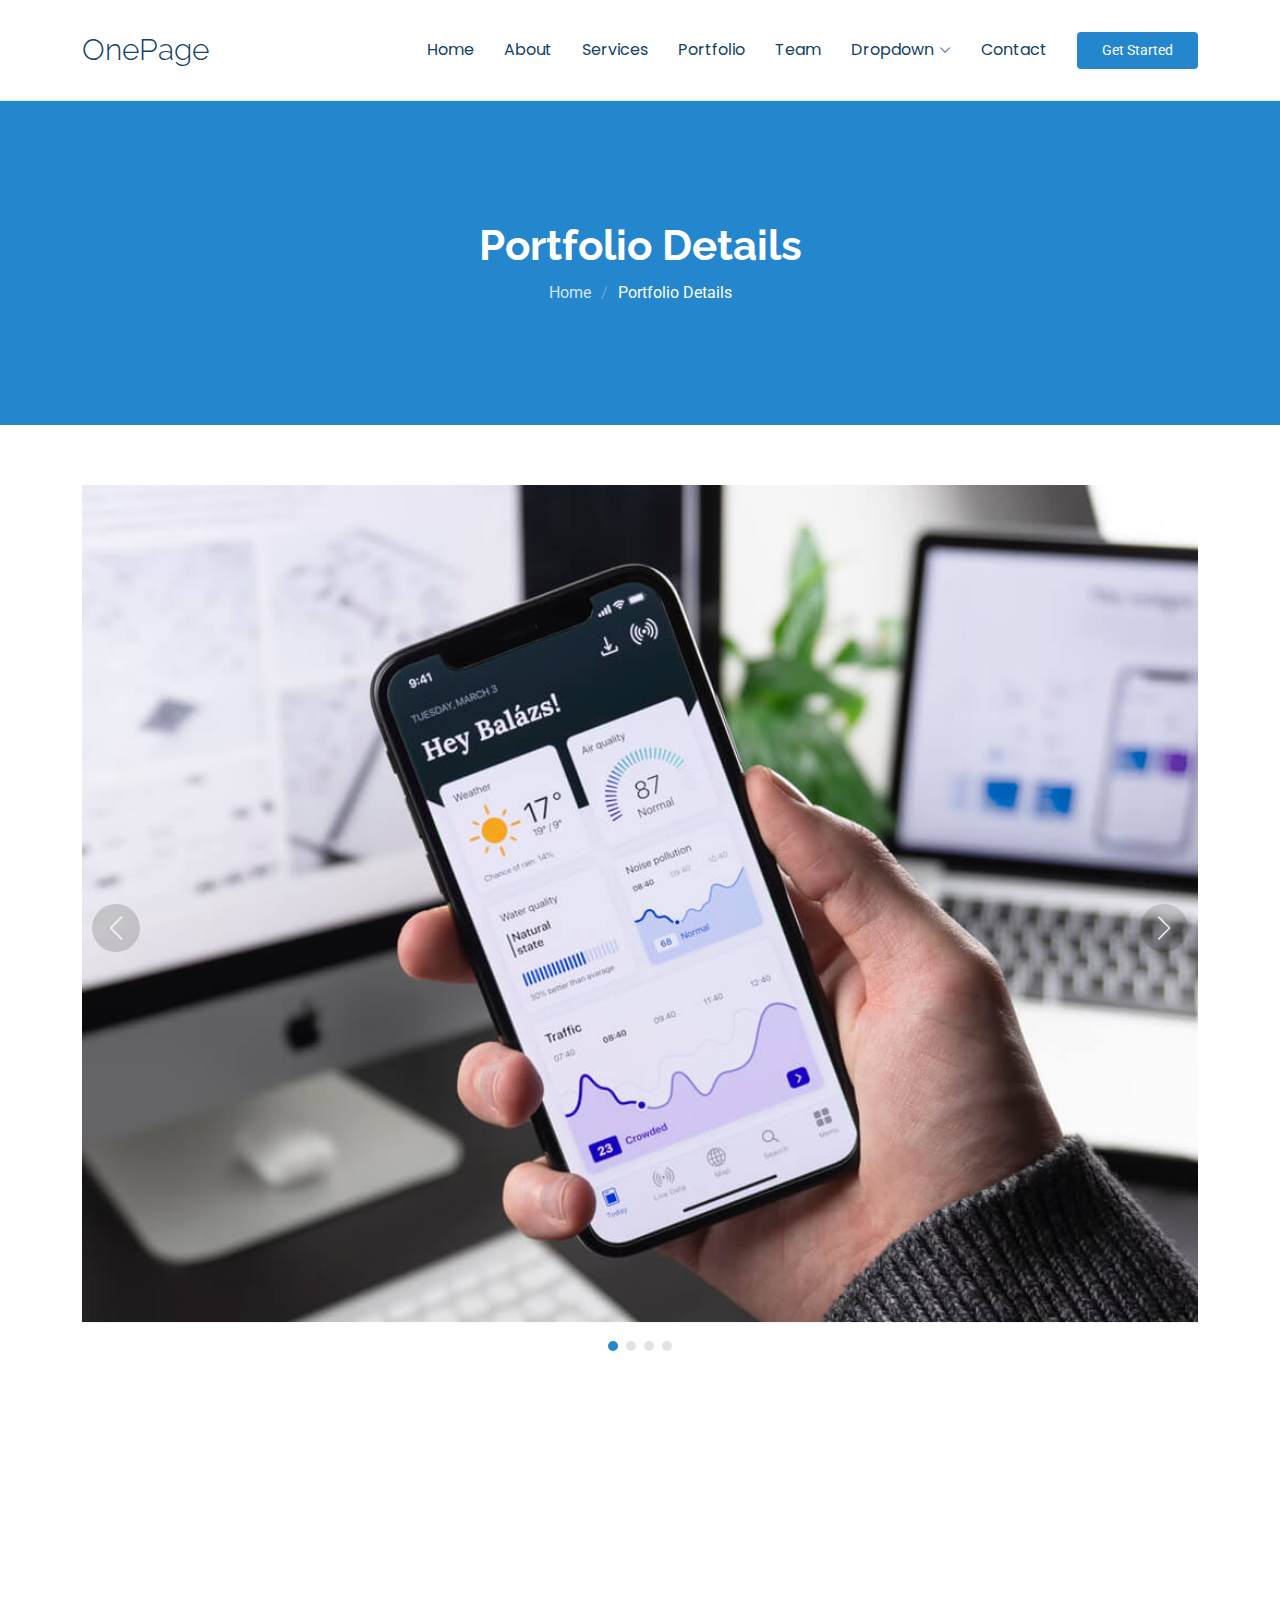
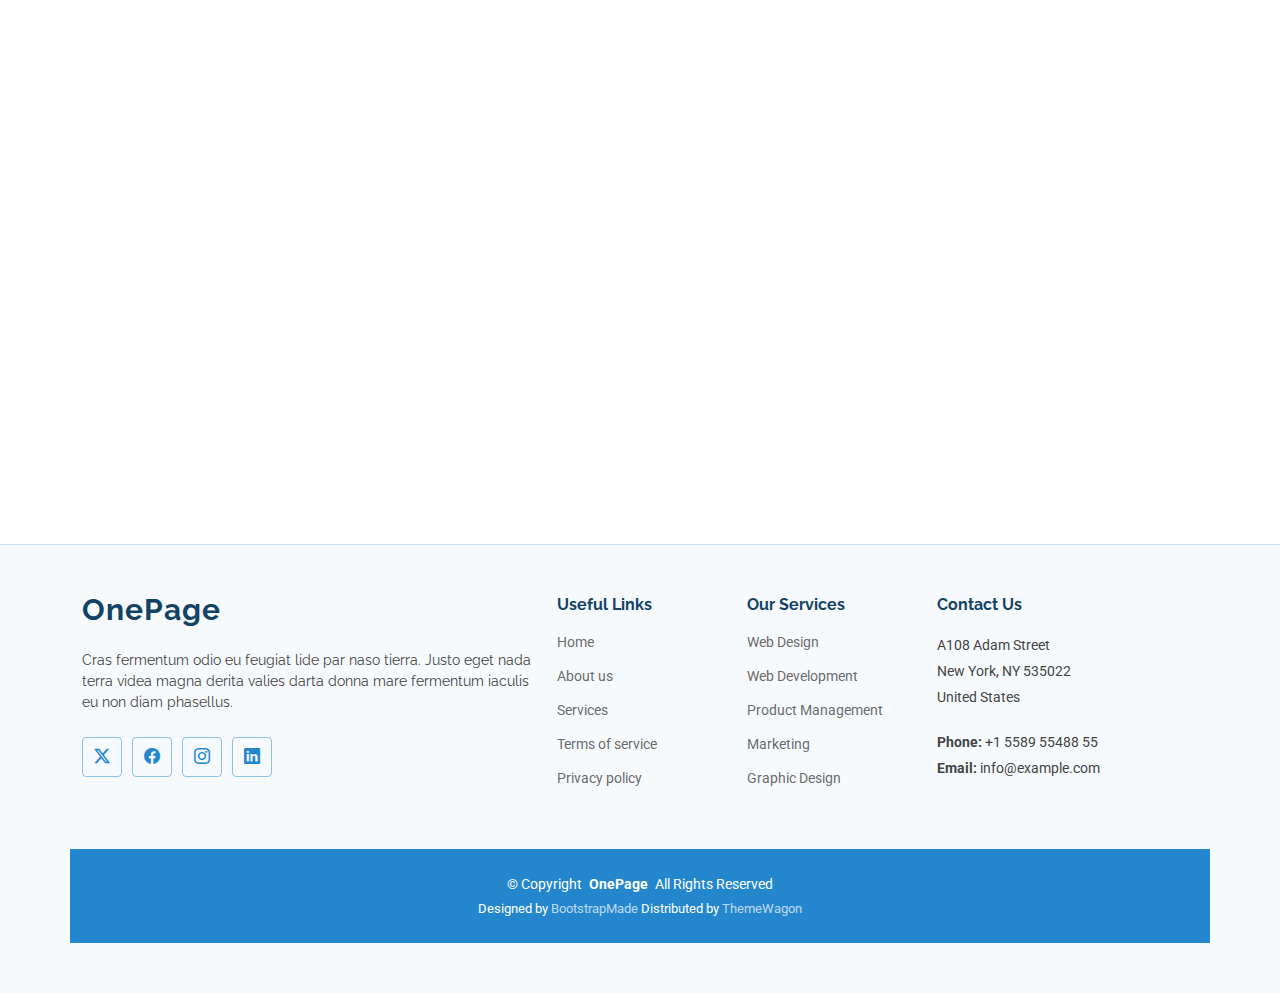
==== portfolio-details.html @ 0e71a08a "update" ====
<!DOCTYPE html>
<html lang="en">

<head>
  <meta charset="utf-8">
  <meta content="width=device-width, initial-scale=1.0" name="viewport">
  <title>Portfolio Details - OnePage Bootstrap Template</title>
  <meta name="description" content="">
  <meta name="keywords" content="">

  <!-- Favicons -->
  <link href="assets/img/favicon.png" rel="icon">
  <link href="assets/img/apple-touch-icon.png" rel="apple-touch-icon">

  <!-- Fonts -->
  <link href="https://fonts.googleapis.com" rel="preconnect">
  <link href="https://fonts.gstatic.com" rel="preconnect" crossorigin>
  <link href="https://fonts.googleapis.com/css2?family=Roboto:ital,wght@0,100;0,300;0,400;0,500;0,700;0,900;1,100;1,300;1,400;1,500;1,700;1,900&family=Poppins:ital,wght@0,100;0,200;0,300;0,400;0,500;0,600;0,700;0,800;0,900;1,100;1,200;1,300;1,400;1,500;1,600;1,700;1,800;1,900&family=Raleway:ital,wght@0,100;0,200;0,300;0,400;0,500;0,600;0,700;0,800;0,900;1,100;1,200;1,300;1,400;1,500;1,600;1,700;1,800;1,900&display=swap" rel="stylesheet">

  <!-- Vendor CSS Files -->
  <link href="assets/vendor/bootstrap/css/bootstrap.min.css" rel="stylesheet">
  <link href="assets/vendor/bootstrap-icons/bootstrap-icons.css" rel="stylesheet">
  <link href="assets/vendor/aos/aos.css" rel="stylesheet">
  <link href="assets/vendor/glightbox/css/glightbox.min.css" rel="stylesheet">
  <link href="assets/vendor/swiper/swiper-bundle.min.css" rel="stylesheet">

  <!-- Main CSS File -->
  <link href="assets/css/main.css" rel="stylesheet">

  <!-- =======================================================
  * Template Name: OnePage
  * Template URL: https://bootstrapmade.com/onepage-multipurpose-bootstrap-template/
  * Updated: Aug 07 2024 with Bootstrap v5.3.3
  * Author: BootstrapMade.com
  * License: https://bootstrapmade.com/license/
  ======================================================== -->
</head>

<body class="portfolio-details-page">

  <header id="header" class="header d-flex align-items-center sticky-top">
    <div class="container-fluid container-xl position-relative d-flex align-items-center">

      <a href="index.html" class="logo d-flex align-items-center me-auto">
        <!-- Uncomment the line below if you also wish to use an image logo -->
        <!-- <img src="assets/img/logo.png" alt=""> -->
        <h1 class="sitename">OnePage</h1>
      </a>

      <nav id="navmenu" class="navmenu">
        <ul>
          <li><a href="#hero">Home<br></a></li>
          <li><a href="#about">About</a></li>
          <li><a href="#services">Services</a></li>
          <li><a href="#portfolio">Portfolio</a></li>
          <li><a href="#team">Team</a></li>
          <li class="dropdown"><a href="#"><span>Dropdown</span> <i class="bi bi-chevron-down toggle-dropdown"></i></a>
            <ul>
              <li><a href="#">Dropdown 1</a></li>
              <li class="dropdown"><a href="#"><span>Deep Dropdown</span> <i class="bi bi-chevron-down toggle-dropdown"></i></a>
                <ul>
                  <li><a href="#">Deep Dropdown 1</a></li>
                  <li><a href="#">Deep Dropdown 2</a></li>
                  <li><a href="#">Deep Dropdown 3</a></li>
                  <li><a href="#">Deep Dropdown 4</a></li>
                  <li><a href="#">Deep Dropdown 5</a></li>
                </ul>
              </li>
              <li><a href="#">Dropdown 2</a></li>
              <li><a href="#">Dropdown 3</a></li>
              <li><a href="#">Dropdown 4</a></li>
            </ul>
          </li>
          <li><a href="#contact">Contact</a></li>
        </ul>
        <i class="mobile-nav-toggle d-xl-none bi bi-list"></i>
      </nav>

      <a class="btn-getstarted" href="#about">Get Started</a>

    </div>
  </header>

  <main class="main">

    <!-- Page Title -->
    <div class="page-title accent-background">
      <div class="container">
        <h1>Portfolio Details</h1>
        <nav class="breadcrumbs">
          <ol>
            <li><a href="index.html">Home</a></li>
            <li class="current">Portfolio Details</li>
          </ol>
        </nav>
      </div>
    </div><!-- End Page Title -->

    <!-- Portfolio Details Section -->
    <section id="portfolio-details" class="portfolio-details section">

      <div class="container" data-aos="fade-up">

        <div class="portfolio-details-slider swiper init-swiper">
          <script type="application/json" class="swiper-config">
            {
              "loop": true,
              "speed": 600,
              "autoplay": {
                "delay": 5000
              },
              "slidesPerView": "auto",
              "navigation": {
                "nextEl": ".swiper-button-next",
                "prevEl": ".swiper-button-prev"
              },
              "pagination": {
                "el": ".swiper-pagination",
                "type": "bullets",
                "clickable": true
              }
            }
          </script>
          <div class="swiper-wrapper align-items-center">

            <div class="swiper-slide">
              <img src="assets/img/portfolio/app-1.jpg" alt="">
            </div>

            <div class="swiper-slide">
              <img src="assets/img/portfolio/product-1.jpg" alt="">
            </div>

            <div class="swiper-slide">
              <img src="assets/img/portfolio/branding-1.jpg" alt="">
            </div>

            <div class="swiper-slide">
              <img src="assets/img/portfolio/books-1.jpg" alt="">
            </div>

          </div>
          <div class="swiper-button-prev"></div>
          <div class="swiper-button-next"></div>
          <div class="swiper-pagination"></div>
        </div>

        <div class="row justify-content-between gy-4 mt-4">

          <div class="col-lg-8" data-aos="fade-up">
            <div class="portfolio-description">
              <h2>This is an example of portfolio details</h2>
              <p>
                Autem ipsum nam porro corporis rerum. Quis eos dolorem eos itaque inventore commodi labore quia quia. Exercitationem repudiandae officiis neque suscipit non officia eaque itaque enim. Voluptatem officia accusantium nesciunt est omnis tempora consectetur dignissimos. Sequi nulla at esse enim cum deserunt eius.
              </p>
              <p>
                Amet consequatur qui dolore veniam voluptatem voluptatem sit. Non aspernatur atque natus ut cum nam et. Praesentium error dolores rerum minus sequi quia veritatis eum. Eos et doloribus doloremque nesciunt molestiae laboriosam.
              </p>

              <div class="testimonial-item">
                <p>
                  <i class="bi bi-quote quote-icon-left"></i>
                  <span>Export tempor illum tamen malis malis eram quae irure esse labore quem cillum quid cillum eram malis quorum velit fore eram velit sunt aliqua noster fugiat irure amet legam anim culpa.</span>
                  <i class="bi bi-quote quote-icon-right"></i>
                </p>
                <div>
                  <img src="assets/img/testimonials/testimonials-2.jpg" class="testimonial-img" alt="">
                  <h3>Sara Wilsson</h3>
                  <h4>Designer</h4>
                </div>
              </div>

              <p>
                Impedit ipsum quae et aliquid doloribus et voluptatem quasi. Perspiciatis occaecati earum et magnam animi. Quibusdam non qui ea vitae suscipit vitae sunt. Repudiandae incidunt cumque minus deserunt assumenda tempore. Delectus voluptas necessitatibus est.
              </p>

              <p>
                Sunt voluptatum sapiente facilis quo odio aut ipsum repellat debitis. Molestiae et autem libero. Explicabo et quod necessitatibus similique quis dolor eum. Numquam eaque praesentium rem et qui nesciunt.
              </p>

            </div>
          </div>

          <div class="col-lg-3" data-aos="fade-up" data-aos-delay="100">
            <div class="portfolio-info">
              <h3>Project information</h3>
              <ul>
                <li><strong>Category</strong> Web design</li>
                <li><strong>Client</strong> ASU Company</li>
                <li><strong>Project date</strong> 01 March, 2020</li>
                <li><strong>Project URL</strong> <a href="#">www.example.com</a></li>
                <li><a href="#" class="btn-visit align-self-start">Visit Website</a></li>
              </ul>
            </div>
          </div>

        </div>

      </div>

    </section><!-- /Portfolio Details Section -->

  </main>

  <footer id="footer" class="footer light-background">

    <div class="container footer-top">
      <div class="row gy-4">
        <div class="col-lg-5 col-md-12 footer-about">
          <a href="index.html" class="logo d-flex align-items-center">
            <span class="sitename">OnePage</span>
          </a>
          <p>Cras fermentum odio eu feugiat lide par naso tierra. Justo eget nada terra videa magna derita valies darta donna mare fermentum iaculis eu non diam phasellus.</p>
          <div class="social-links d-flex mt-4">
            <a href=""><i class="bi bi-twitter-x"></i></a>
            <a href=""><i class="bi bi-facebook"></i></a>
            <a href=""><i class="bi bi-instagram"></i></a>
            <a href=""><i class="bi bi-linkedin"></i></a>
          </div>
        </div>

        <div class="col-lg-2 col-6 footer-links">
          <h4>Useful Links</h4>
          <ul>
            <li><a href="#">Home</a></li>
            <li><a href="#">About us</a></li>
            <li><a href="#">Services</a></li>
            <li><a href="#">Terms of service</a></li>
            <li><a href="#">Privacy policy</a></li>
          </ul>
        </div>

        <div class="col-lg-2 col-6 footer-links">
          <h4>Our Services</h4>
          <ul>
            <li><a href="#">Web Design</a></li>
            <li><a href="#">Web Development</a></li>
            <li><a href="#">Product Management</a></li>
            <li><a href="#">Marketing</a></li>
            <li><a href="#">Graphic Design</a></li>
          </ul>
        </div>

        <div class="col-lg-3 col-md-12 footer-contact text-center text-md-start">
          <h4>Contact Us</h4>
          <p>A108 Adam Street</p>
          <p>New York, NY 535022</p>
          <p>United States</p>
          <p class="mt-4"><strong>Phone:</strong> <span>+1 5589 55488 55</span></p>
          <p><strong>Email:</strong> <span>info@example.com</span></p>
        </div>

      </div>
    </div>

    <div class="container copyright text-center mt-4">
      <p>© <span>Copyright</span> <strong class="px-1 sitename">OnePage</strong> <span>All Rights Reserved</span></p>
      <div class="credits">
        <!-- All the links in the footer should remain intact. -->
        <!-- You can delete the links only if you've purchased the pro version. -->
        <!-- Licensing information: https://bootstrapmade.com/license/ -->
        <!-- Purchase the pro version with working PHP/AJAX contact form: [buy-url] -->
        Designed by <a href="https://bootstrapmade.com/">BootstrapMade</a> Distributed by <a href=“https://themewagon.com>ThemeWagon
      </div>
    </div>

  </footer>

  <!-- Scroll Top -->
  <a href="#" id="scroll-top" class="scroll-top d-flex align-items-center justify-content-center"><i class="bi bi-arrow-up-short"></i></a>

  <!-- Preloader -->
  <div id="preloader"></div>

  <!-- Vendor JS Files -->
  <script src="assets/vendor/bootstrap/js/bootstrap.bundle.min.js"></script>
  <script src="assets/vendor/php-email-form/validate.js"></script>
  <script src="assets/vendor/aos/aos.js"></script>
  <script src="assets/vendor/purecounter/purecounter_vanilla.js"></script>
  <script src="assets/vendor/glightbox/js/glightbox.min.js"></script>
  <script src="assets/vendor/swiper/swiper-bundle.min.js"></script>
  <script src="assets/vendor/imagesloaded/imagesloaded.pkgd.min.js"></script>
  <script src="assets/vendor/isotope-layout/isotope.pkgd.min.js"></script>

  <!-- Main JS File -->
  <script src="assets/js/main.js"></script>

</body>

</html>
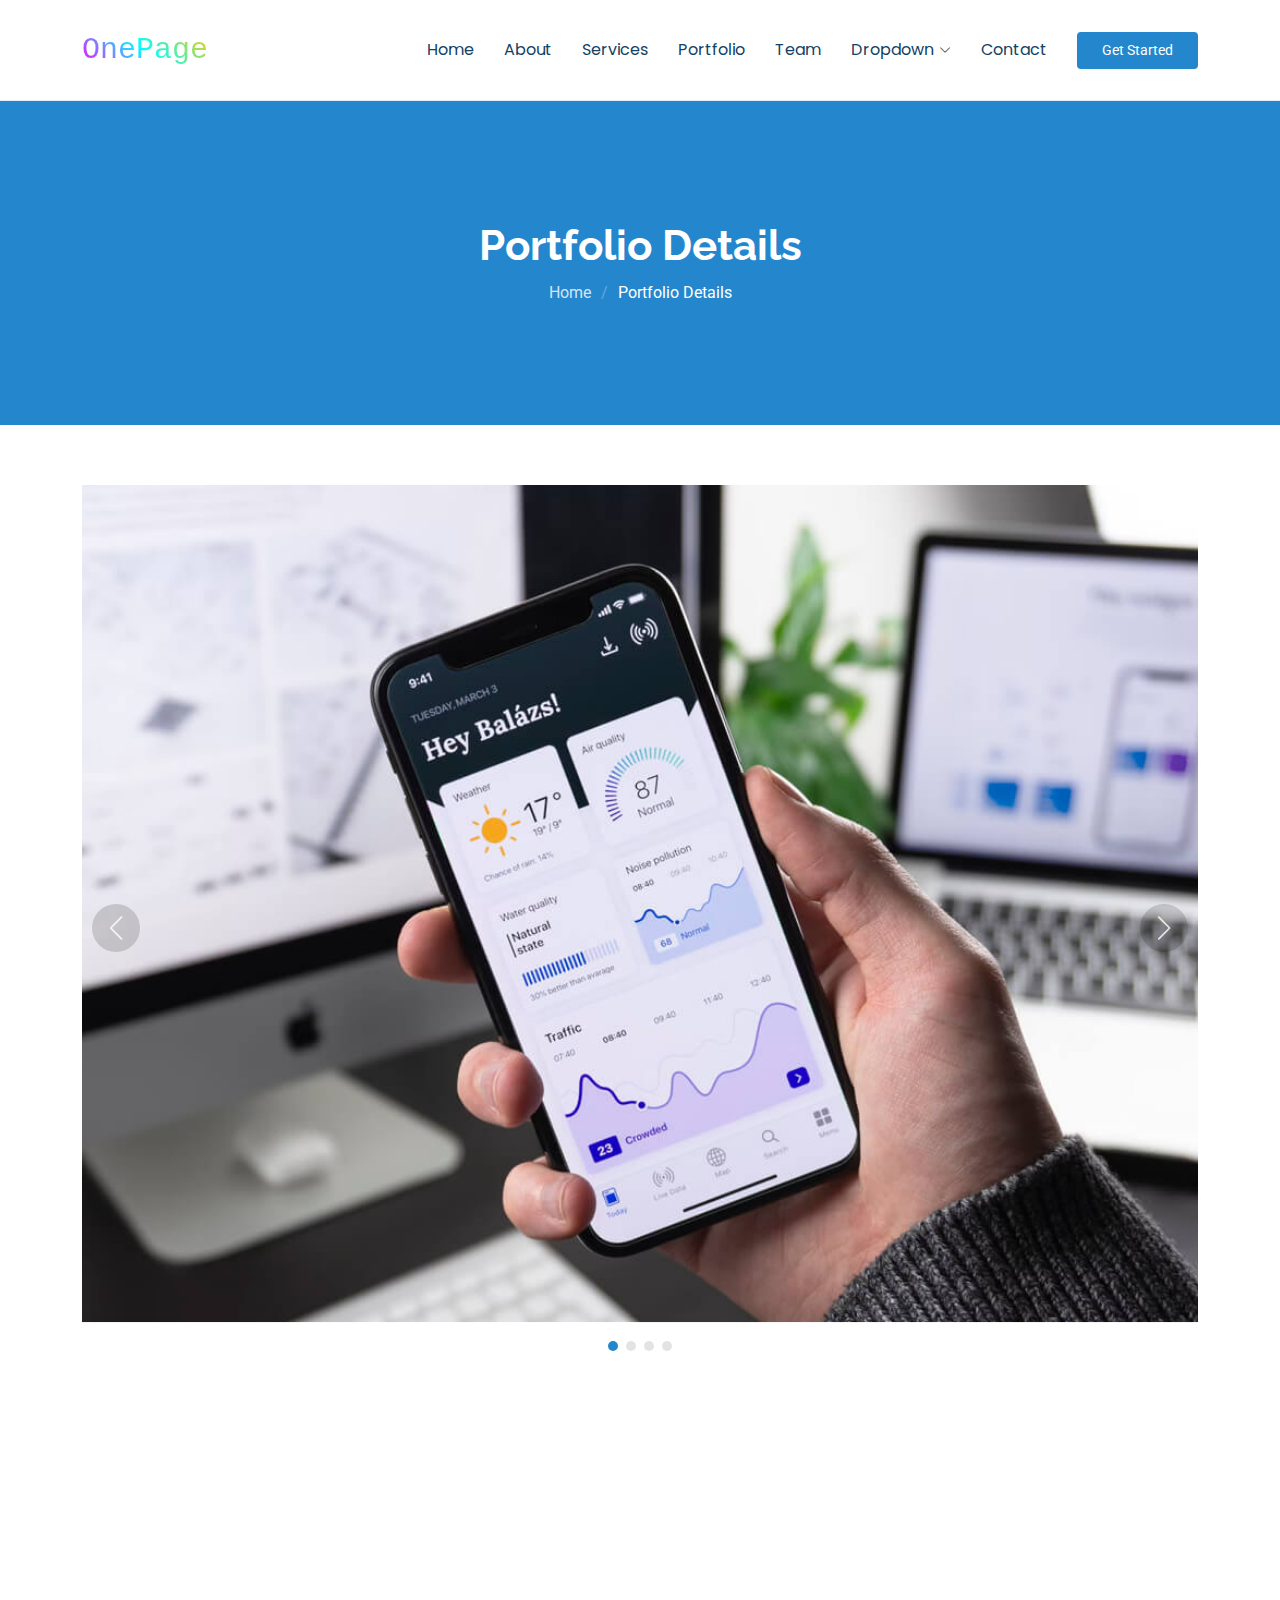
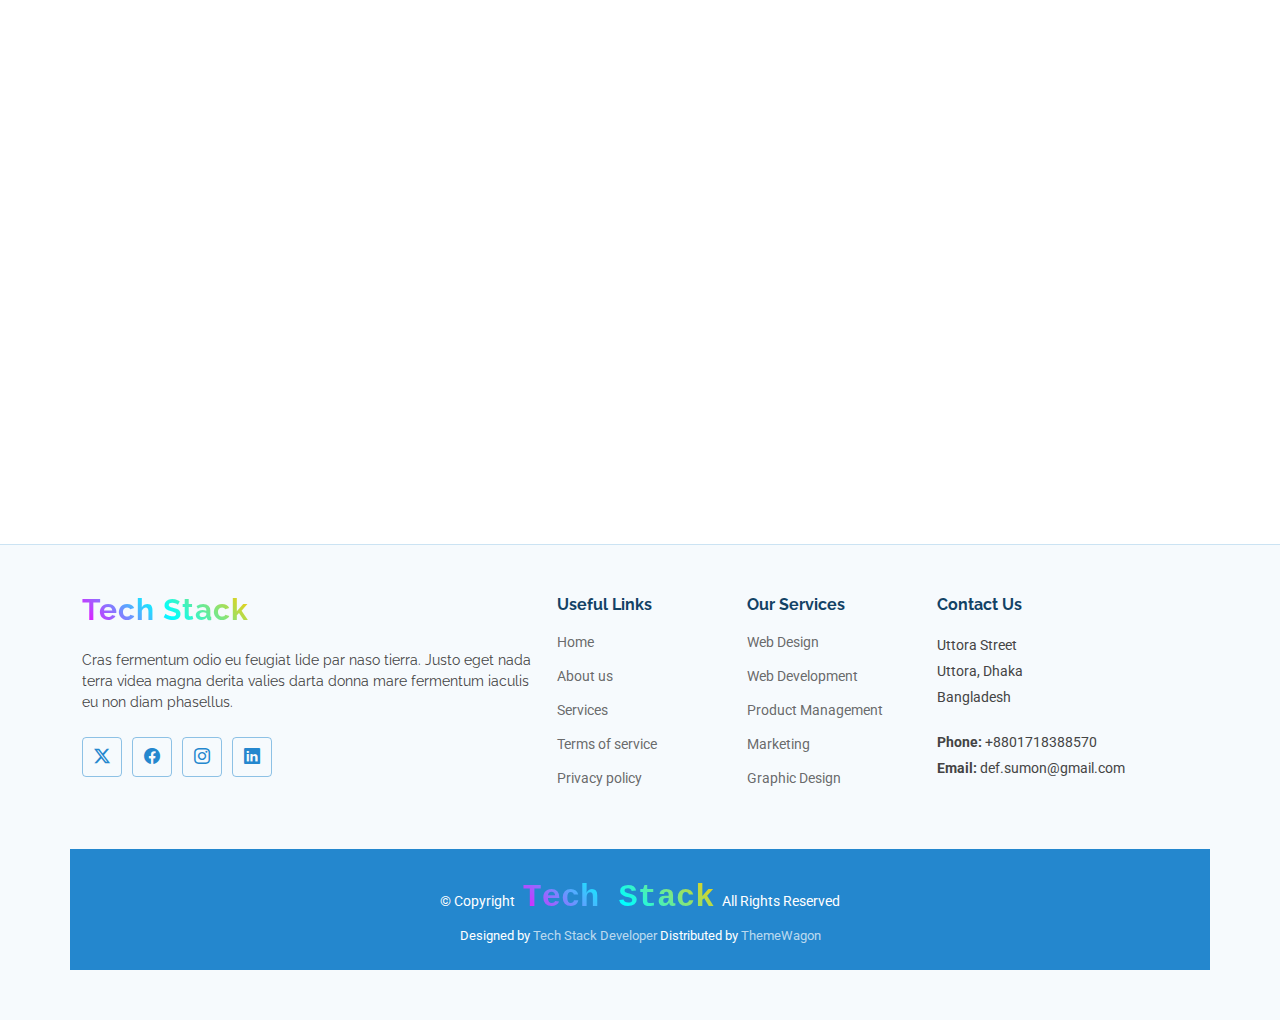
==== commit 01b33bd0: "sssss" ====
--- a/portfolio-details.html
+++ b/portfolio-details.html
@@ -4,7 +4,7 @@
 <head>
   <meta charset="utf-8">
   <meta content="width=device-width, initial-scale=1.0" name="viewport">
-  <title>Portfolio Details - OnePage Bootstrap Template</title>
+  <title>Portfolio Details - Tech Stack Bootstrap Template</title>
   <meta name="description" content="">
   <meta name="keywords" content="">
 
@@ -28,7 +28,7 @@
   <link href="assets/css/main.css" rel="stylesheet">
 
   <!-- =======================================================
-  * Template Name: OnePage
+  * Template Name: Tech Stack
   * Template URL: https://bootstrapmade.com/onepage-multipurpose-bootstrap-template/
   * Updated: Aug 07 2024 with Bootstrap v5.3.3
   * Author: BootstrapMade.com
@@ -208,7 +208,7 @@
       <div class="row gy-4">
         <div class="col-lg-5 col-md-12 footer-about">
           <a href="index.html" class="logo d-flex align-items-center">
-            <span class="sitename">OnePage</span>
+            <span class="sitename">Tech Stack</span>
           </a>
           <p>Cras fermentum odio eu feugiat lide par naso tierra. Justo eget nada terra videa magna derita valies darta donna mare fermentum iaculis eu non diam phasellus.</p>
           <div class="social-links d-flex mt-4">
@@ -243,24 +243,24 @@
 
         <div class="col-lg-3 col-md-12 footer-contact text-center text-md-start">
           <h4>Contact Us</h4>
-          <p>A108 Adam Street</p>
-          <p>New York, NY 535022</p>
-          <p>United States</p>
-          <p class="mt-4"><strong>Phone:</strong> <span>+1 5589 55488 55</span></p>
-          <p><strong>Email:</strong> <span>info@example.com</span></p>
+          <p>Uttora Street</p>
+          <p>Uttora, Dhaka</p>
+          <p>Bangladesh</p>
+          <p class="mt-4"><strong>Phone:</strong> <span>+8801718388570</span></p>
+          <p><strong>Email:</strong> <span>def.sumon@gmail.com</span></p>
         </div>
 
       </div>
     </div>
 
     <div class="container copyright text-center mt-4">
-      <p>© <span>Copyright</span> <strong class="px-1 sitename">OnePage</strong> <span>All Rights Reserved</span></p>
+      <p>© <span>Copyright</span> <strong class="px-1 sitename">Tech Stack</strong> <span>All Rights Reserved</span></p>
       <div class="credits">
         <!-- All the links in the footer should remain intact. -->
         <!-- You can delete the links only if you've purchased the pro version. -->
         <!-- Licensing information: https://bootstrapmade.com/license/ -->
         <!-- Purchase the pro version with working PHP/AJAX contact form: [buy-url] -->
-        Designed by <a href="https://bootstrapmade.com/">BootstrapMade</a> Distributed by <a href=“https://themewagon.com>ThemeWagon
+        Designed by <a href="https://bootstrapmade.com/">Tech Stack Developer</a> Distributed by <a href=“https://themewagon.com>ThemeWagon
       </div>
     </div>
 
--- a/assets/css/main.css
+++ b/assets/css/main.css
@@ -1,15 +1,3 @@
-/**
-* Template Name: OnePage
-* Template URL: https://bootstrapmade.com/onepage-multipurpose-bootstrap-template/
-* Updated: Aug 07 2024 with Bootstrap v5.3.3
-* Author: BootstrapMade.com
-* License: https://bootstrapmade.com/license/
-*/
-
-/*--------------------------------------------------------------
-# Font & Color Variables
-# Help: https://bootstrapmade.com/color-system/
---------------------------------------------------------------*/
 /* Fonts */
 :root {
   --default-font: "Roboto",  system-ui, -apple-system, "Segoe UI", Roboto, "Helvetica Neue", Arial, "Noto Sans", "Liberation Sans", sans-serif, "Apple Color Emoji", "Segoe UI Emoji", "Segoe UI Symbol", "Noto Color Emoji";
@@ -69,6 +57,24 @@
 /*--------------------------------------------------------------
 # General Styling & Shared Classes
 --------------------------------------------------------------*/
+
+.sitename {
+  font-family: 'Courier New', monospace;
+  font-size: 32px;
+  font-weight: 700;
+  background: linear-gradient(45deg, #ff00ff, #00ffff, #ffcc00);
+  -webkit-background-clip: text;
+  background-clip: text;
+  -webkit-text-fill-color: transparent;
+  animation: gradientShift 3s infinite linear;
+}
+
+@keyframes gradientShift {
+  0% { background-position: 0% 50%; }
+  50% { background-position: 100% 50%; }
+  100% { background-position: 0% 50%; }
+}
+
 body {
   color: var(--default-color);
   background-color: var(--background-color);
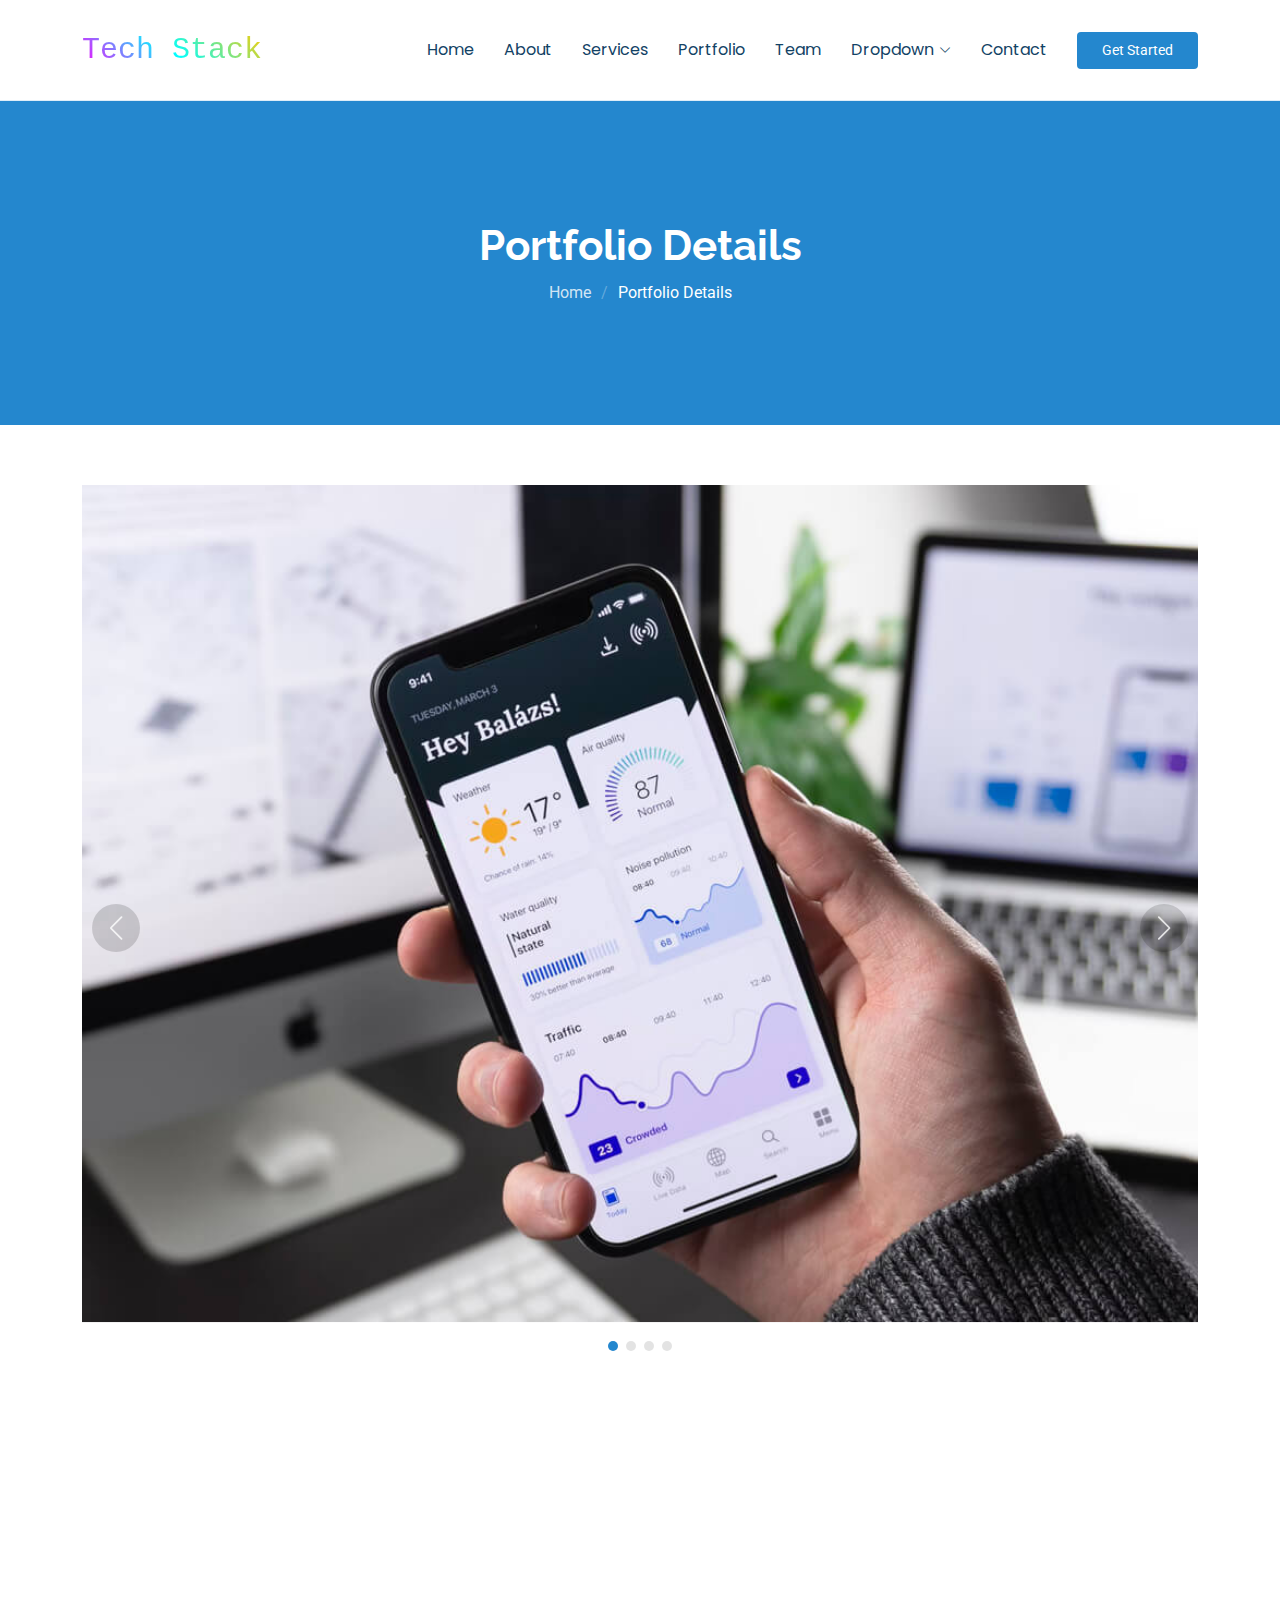
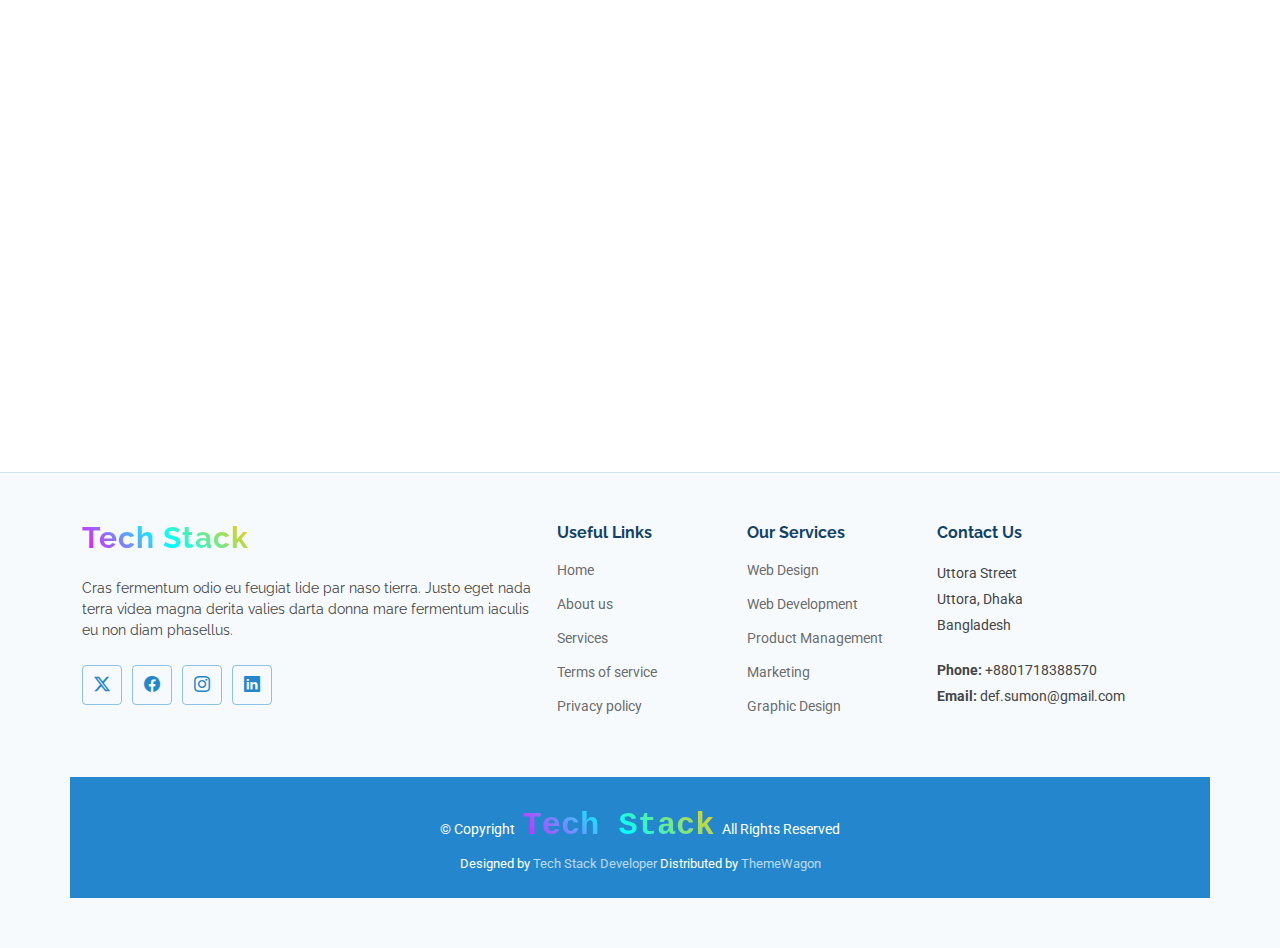
==== commit 25ea8677: "fd" ====
--- a/portfolio-details.html
+++ b/portfolio-details.html
@@ -44,7 +44,7 @@
       <a href="index.html" class="logo d-flex align-items-center me-auto">
         <!-- Uncomment the line below if you also wish to use an image logo -->
         <!-- <img src="assets/img/logo.png" alt=""> -->
-        <h1 class="sitename">OnePage</h1>
+        <h1 class="sitename">Tech Stack</h1>
       </a>
 
       <nav id="navmenu" class="navmenu">
@@ -151,7 +151,7 @@
             <div class="portfolio-description">
               <h2>This is an example of portfolio details</h2>
               <p>
-                Autem ipsum nam porro corporis rerum. Quis eos dolorem eos itaque inventore commodi labore quia quia. Exercitationem repudiandae officiis neque suscipit non officia eaque itaque enim. Voluptatem officia accusantium nesciunt est omnis tempora consectetur dignissimos. Sequi nulla at esse enim cum deserunt eius.
+                In details
               </p>
               <p>
                 Amet consequatur qui dolore veniam voluptatem voluptatem sit. Non aspernatur atque natus ut cum nam et. Praesentium error dolores rerum minus sequi quia veritatis eum. Eos et doloribus doloremque nesciunt molestiae laboriosam.
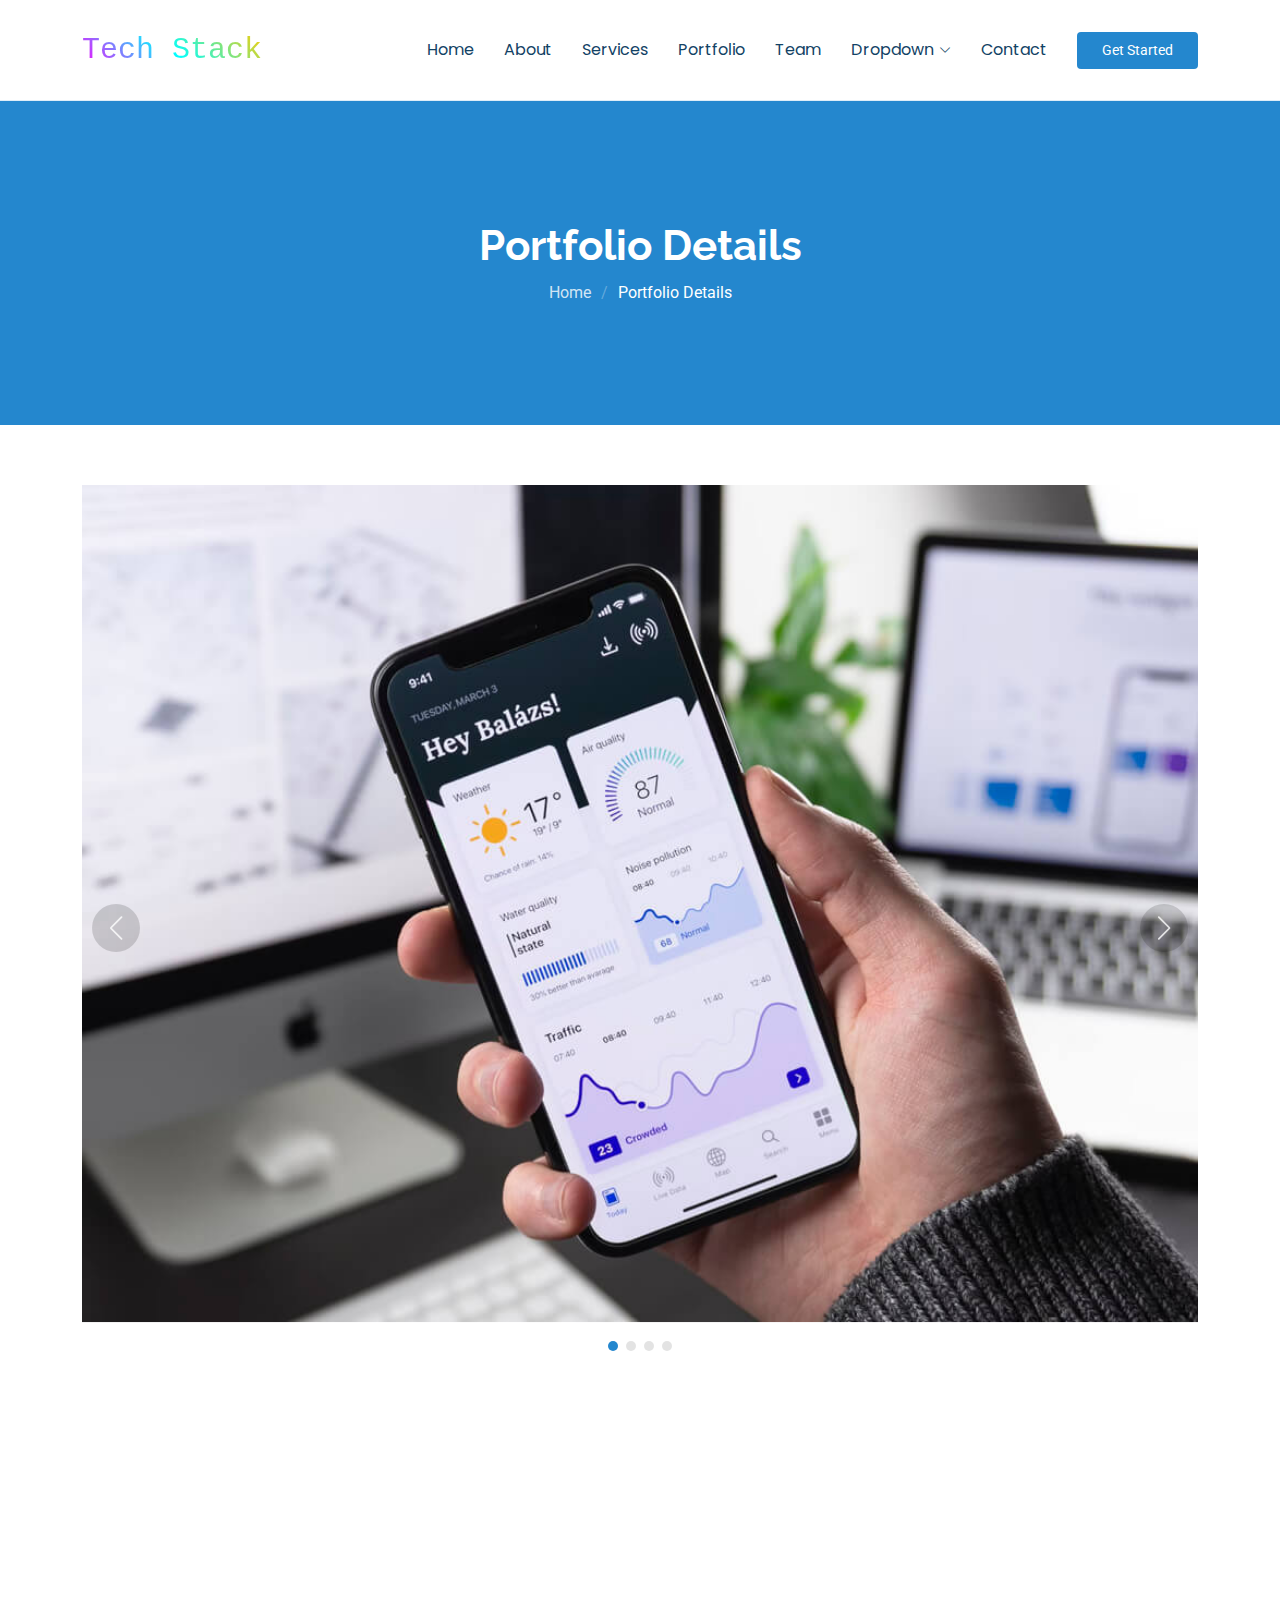
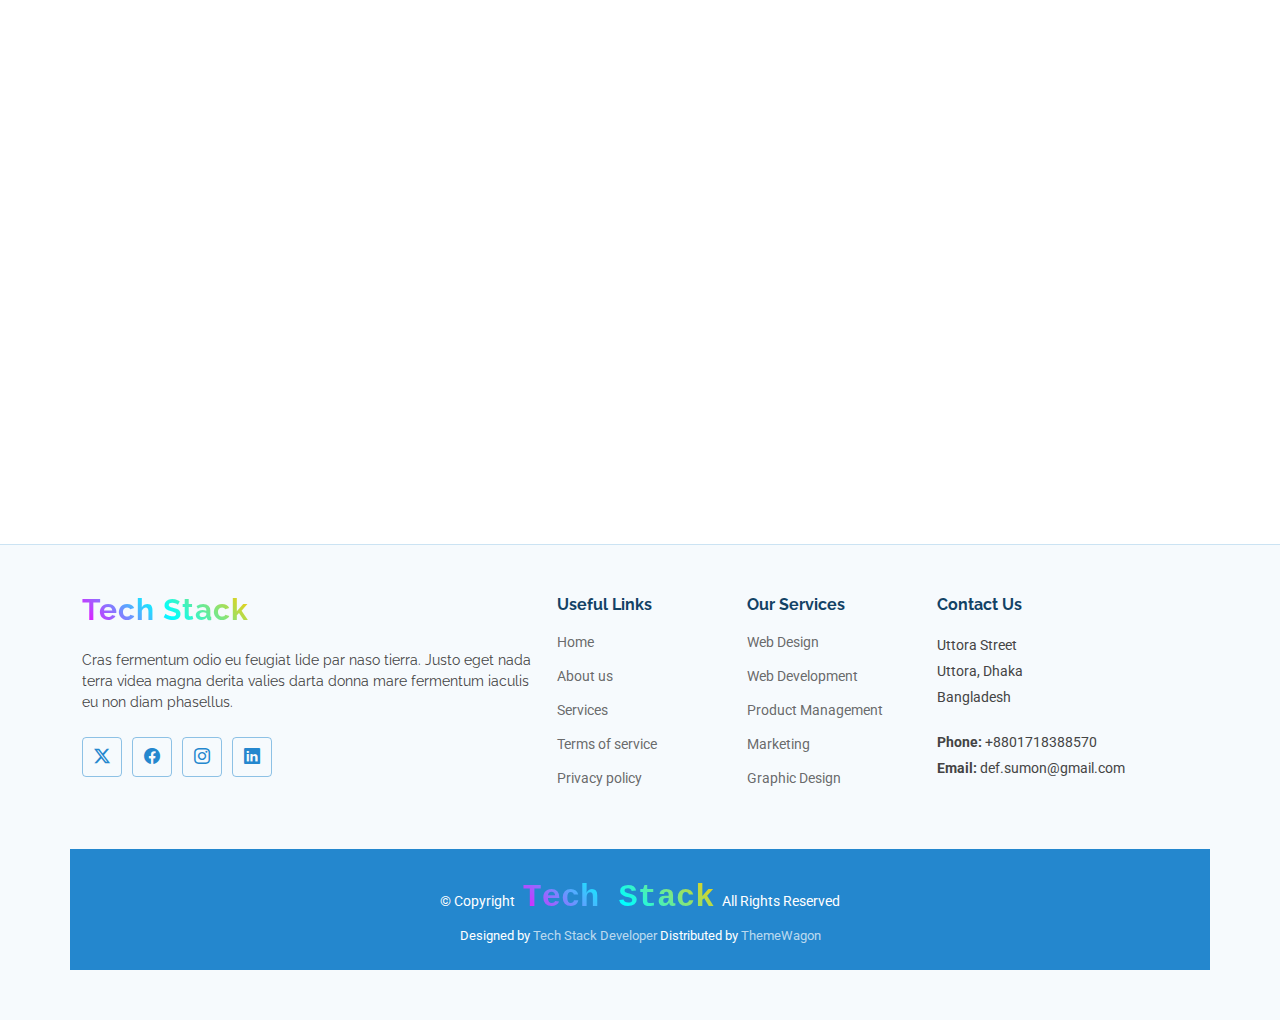
==== commit f78dc266: "gfd" ====
--- a/portfolio-details.html
+++ b/portfolio-details.html
@@ -151,7 +151,7 @@
             <div class="portfolio-description">
               <h2>This is an example of portfolio details</h2>
               <p>
-                In details
+                Autem ipsum nam porro corporis rerum. Quis eos dolorem eos itaque inventore commodi labore quia quia. Exercitationem repudiandae officiis neque suscipit non officia eaque itaque enim. Voluptatem officia accusantium nesciunt est omnis tempora consectetur dignissimos. Sequi nulla at esse enim cum deserunt eius.
               </p>
               <p>
                 Amet consequatur qui dolore veniam voluptatem voluptatem sit. Non aspernatur atque natus ut cum nam et. Praesentium error dolores rerum minus sequi quia veritatis eum. Eos et doloribus doloremque nesciunt molestiae laboriosam.
